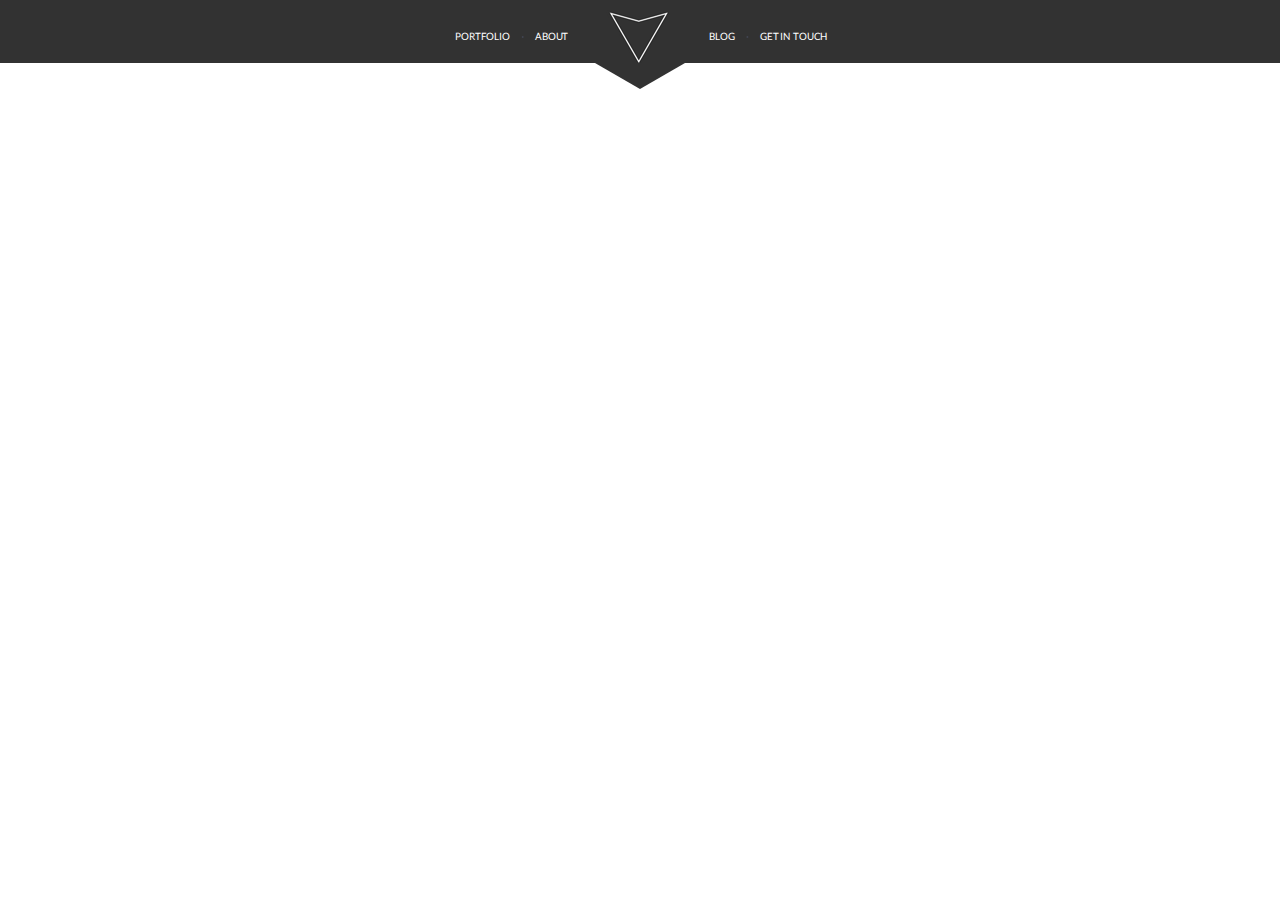
==== index.html @ 3a5050ac "feat: Add *.css files, images. Add HEADER section" ====
<!DOCTYPE html>
<html lang="en">

<head>
    <meta charset="UTF-8">
    <meta name="viewport" content="width=device-width, initial-scale=1.0">
    <meta http-equiv="X-UA-Compatible" content="ie=edge">
    <title>Hexal</title>
    <link rel="stylesheet" type="text/css" href="./normalize.css">
    <link rel="stylesheet" type="text/css" href="./styles.css">
</head>

<body>
    <header>
        <ul class="navbar">
            <li>PORTFOLIO</li>
            <li><span class="dot"></span></li>
            <li>ABOUT</li>
        </ul>
        <span><img src="./assets/Logo.png" alt="logo"></span>
        <ul class="navbar">
            <li>BLOG</li>
            <li><span class="dot"></span></li>
            <li>GET IN TOUCH</li>
        </ul>
    </header>

    <main></main>

    <footer></footer>

</body>

</html>
---- styles.css ----
@font-face {
	font-family: 'MavenPro-Regular';
	src: url('./assets/fonts/MavenPro-Regular.eot');
	src: local('☺'), url('./assets/fonts/MavenPro-Regular.woff') format('woff'), url('./assets/fonts/MavenPro-Regular.ttf') format('truetype'), url('./assets/fonts/MavenPro-Regular.svg') format('svg');
	font-weight: normal;
	font-style: normal;
}
@font-face {
	font-family: 'Lato-Regular';
	src: url('./assets/fonts/Lato-Regular.eot');
	src: local('☺'), url('./assets/fonts/Lato-Regular.woff') format('woff'), url('./assets/fonts/Lato-Regular.ttf') format('truetype'), url('./assets/fonts/Lato-Regular.svg') format('svg');
	font-weight: normal;
	font-style: normal;
}

header {
    font-family: 'Lato-Regular', sans-serif;
    position: relative;
    display: flex;
    justify-content: center;
    align-items: center;
    background-color: #323232;
    height: 63px;
    font-size: 10px;
    line-height: 6.32px;
}

header:before {
    content: '';
    width: 0;
	height: 0;
	border-left: 45px solid transparent;
	border-right: 45px solid transparent;
    border-top: 26px solid #323232;
    position: absolute;
    top: 100%;
    left: 50%;
    transform: translateX(-50%);
}

header span {
    padding: 28px 12px 16px 14px;
}

.navbar {
    padding: 20px 17px 10px 21px;
    color: #fff;
    transform: scaleX(0.979);
    letter-spacing: -0.003em;
}

.navbar li {
    display: inline-flex;
    list-style-type: none;
    padding: 5px;
}

.dot {
    width: 2px;
    height: 2px;
    border-radius: 100%;
    background-color: #414552;
    padding: 0;
    margin: 0 auto;
    position: relative;
    top: -2px;
}
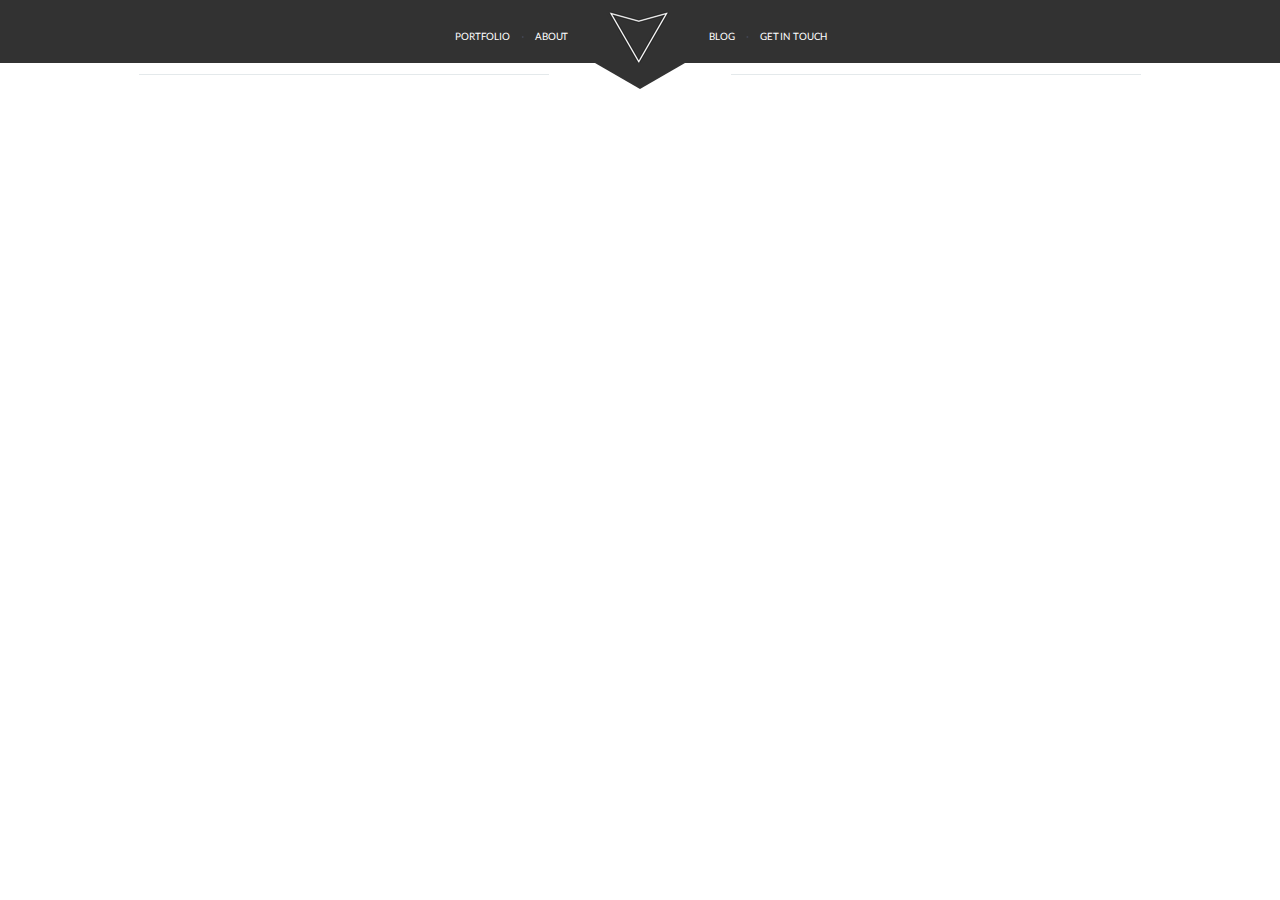
==== commit 5cb6fa98: "docs: Add link to deployed site" ====
--- a/index.html
+++ b/index.html
@@ -17,7 +17,7 @@
             <li><span class="dot"></span></li>
             <li>ABOUT</li>
         </ul>
-        <span><img src="./assets/Logo.png" alt="logo"></span>
+        <span class="triangle-logo"><img src="./assets/Logo.png" alt="logo"></span>
         <ul class="navbar">
             <li>BLOG</li>
             <li><span class="dot"></span></li>
--- a/styles.css
+++ b/styles.css
@@ -38,8 +38,28 @@
     transform: translateX(-50%);
 }
 
-header span {
+.triangle-logo {
     padding: 28px 12px 16px 14px;
+}
+
+.triangle-logo:before {
+    content: '';
+    width: 410px;
+    height: 1px;
+    background-color: #e4e9eb;
+    position: absolute;
+    top: 117%;
+    right: 57.1%;
+}
+
+.triangle-logo:after {
+    content: '';
+    width: 410px;
+    height: 1px;
+    background-color: #e4e9eb;
+    position: absolute;
+    top: 117%;
+    left: 57.1%;
 }
 
 .navbar {
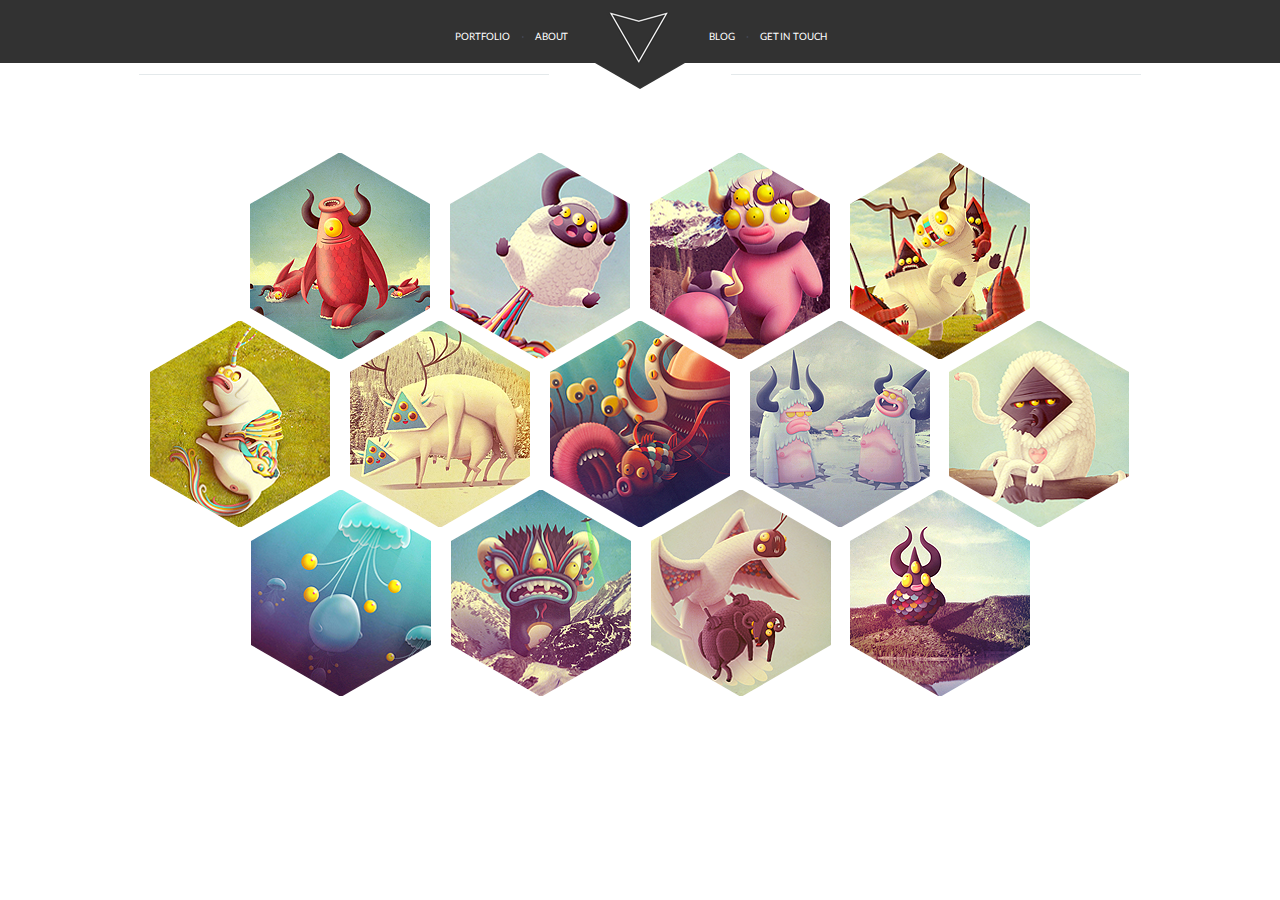
==== commit 0bc6fe41: "feat: Add MAIN section & hexagons" ====
--- a/index.html
+++ b/index.html
@@ -13,19 +13,140 @@
 <body>
     <header>
         <ul class="navbar">
-            <li>PORTFOLIO</li>
+            <li><a href=#>PORTFOLIO</a></li>
             <li><span class="dot"></span></li>
-            <li>ABOUT</li>
+            <li><a href=#>ABOUT</a></li>
         </ul>
-        <span class="triangle-logo"><img src="./assets/Logo.png" alt="logo"></span>
+        <span class="triangle-logo"><a href=#><img src="./assets/Logo.png" alt="logo"></a></span>
         <ul class="navbar">
-            <li>BLOG</li>
+            <li><a href=#>BLOG</a></li>
             <li><span class="dot"></span></li>
-            <li>GET IN TOUCH</li>
+            <li><a href=#>GET IN TOUCH</a></li>
         </ul>
     </header>
 
-    <main></main>
+    <main>
+        <div class="portfolio">
+            <div class="portfolio__item">
+                <div class="hexagon-first-layer">
+                    <div class="hexagon-second-layer">
+                        <div class="hexagon-img">
+                            <img src="./assets/1.png" alt="juan carlos paz bakea #1">
+                        </div>
+                    </div>
+                </div>
+            </div>
+            <div class="portfolio__item">
+                <div class="hexagon-first-layer">
+                    <div class="hexagon-second-layer">
+                        <div class="hexagon-img">
+                            <img src="./assets/2.png" alt="juan carlos paz bakea #2">
+                        </div>
+                    </div>
+                </div>
+            </div>
+            <div class="portfolio__item">
+                <div class="hexagon-first-layer">
+                    <div class="hexagon-second-layer">
+                        <div class="hexagon-img">
+                            <img src="./assets/3.png" alt="juan carlos paz bakea #3">
+                        </div>
+                    </div>
+                </div>
+            </div>
+            <div class="portfolio__item">
+                <div class="hexagon-first-layer">
+                    <div class="hexagon-second-layer">
+                        <div class="hexagon-img">
+                            <img src="./assets/4.png" alt="juan carlos paz bakea #4">
+                        </div>
+                    </div>
+                </div>
+            </div>
+            <div class="portfolio__item">
+                <div class="hexagon-first-layer">
+                    <div class="hexagon-second-layer">
+                        <div class="hexagon-img">
+                            <img src="./assets/5.png" alt="juan carlos paz bakea #5">
+                        </div>
+                    </div>
+                </div>
+            </div>
+            <div class="portfolio__item">
+                <div class="hexagon-first-layer">
+                    <div class="hexagon-second-layer">
+                        <div class="hexagon-img">
+                            <img src="./assets/6.png" alt="juan carlos paz bakea #6">
+                        </div>
+                    </div>
+                </div>
+            </div>
+            <div class="portfolio__item">
+                <div class="hexagon-first-layer">
+                    <div class="hexagon-second-layer">
+                        <div class="hexagon-img">
+                            <img src="./assets/7.png" alt="juan carlos paz bakea #7">
+                        </div>
+                    </div>
+                </div>
+            </div>
+            <div class="portfolio__item">
+                <div class="hexagon-first-layer">
+                    <div class="hexagon-second-layer">
+                        <div class="hexagon-img">
+                            <img src="./assets/8.png" alt="juan carlos paz bakea #8">
+                        </div>
+                    </div>
+                </div>
+            </div>
+            <div class="portfolio__item">
+                <div class="hexagon-first-layer">
+                    <div class="hexagon-second-layer">
+                        <div class="hexagon-img">
+                            <img src="./assets/9.png" alt="juan carlos paz bakea #9">
+                        </div>
+                    </div>
+                </div>
+            </div>
+            <div class="portfolio__item">
+                <div class="hexagon-first-layer">
+                    <div class="hexagon-second-layer">
+                        <div class="hexagon-img">
+                            <img src="./assets/10.png" alt="juan carlos paz bakea #10">
+                        </div>
+                    </div>
+                </div>
+            </div>
+            <div class="portfolio__item">
+                <div class="hexagon-first-layer">
+                    <div class="hexagon-second-layer">
+                        <div class="hexagon-img">
+                            <img src="./assets/11.png" alt="juan carlos paz bakea #11">
+                        </div>
+                    </div>
+                </div>
+            </div>
+            <div class="portfolio__item">
+                <div class="hexagon-first-layer">
+                    <div class="hexagon-second-layer">
+                        <div class="hexagon-img">
+                            <img src="./assets/12.png" alt="juan carlos paz bakea #12">
+                        </div>
+                    </div>
+                </div>
+            </div>
+            <div class="portfolio__item">
+                <div class="hexagon-first-layer">
+                    <div class="hexagon-second-layer">
+                        <div class="hexagon-img">
+                            <img src="./assets/13.png" alt="juan carlos paz bakea #13">
+                        </div>
+                    </div>
+                </div>
+            </div>
+        </div>
+
+    </main>
 
     <footer></footer>
 
--- a/styles.css
+++ b/styles.css
@@ -1,16 +1,17 @@
 @font-face {
-	font-family: 'MavenPro-Regular';
-	src: url('./assets/fonts/MavenPro-Regular.eot');
-	src: local('☺'), url('./assets/fonts/MavenPro-Regular.woff') format('woff'), url('./assets/fonts/MavenPro-Regular.ttf') format('truetype'), url('./assets/fonts/MavenPro-Regular.svg') format('svg');
-	font-weight: normal;
-	font-style: normal;
-}
+    font-family: 'MavenPro-Regular';
+    src: url('./assets/fonts/MavenPro-Regular.eot');
+    src: local('☺'), url('./assets/fonts/MavenPro-Regular.woff') format('woff'), url('./assets/fonts/MavenPro-Regular.ttf') format('truetype'), url('./assets/fonts/MavenPro-Regular.svg') format('svg');
+    font-weight: normal;
+    font-style: normal;
+}
+
 @font-face {
-	font-family: 'Lato-Regular';
-	src: url('./assets/fonts/Lato-Regular.eot');
-	src: local('☺'), url('./assets/fonts/Lato-Regular.woff') format('woff'), url('./assets/fonts/Lato-Regular.ttf') format('truetype'), url('./assets/fonts/Lato-Regular.svg') format('svg');
-	font-weight: normal;
-	font-style: normal;
+    font-family: 'Lato-Regular';
+    src: url('./assets/fonts/Lato-Regular.eot');
+    src: local('☺'), url('./assets/fonts/Lato-Regular.woff') format('woff'), url('./assets/fonts/Lato-Regular.ttf') format('truetype'), url('./assets/fonts/Lato-Regular.svg') format('svg');
+    font-weight: normal;
+    font-style: normal;
 }
 
 header {
@@ -28,9 +29,9 @@
 header:before {
     content: '';
     width: 0;
-	height: 0;
-	border-left: 45px solid transparent;
-	border-right: 45px solid transparent;
+    height: 0;
+    border-left: 45px solid transparent;
+    border-right: 45px solid transparent;
     border-top: 26px solid #323232;
     position: absolute;
     top: 100%;
@@ -64,15 +65,25 @@
 
 .navbar {
     padding: 20px 17px 10px 21px;
-    color: #fff;
     transform: scaleX(0.979);
     letter-spacing: -0.003em;
+}
+
+.navbar a {
+    text-decoration: none;
+    color: #fff;
+    /* transition: 0.3s; */
 }
 
 .navbar li {
     display: inline-flex;
     list-style-type: none;
     padding: 5px;
+}
+
+.navbar li:hover a {
+    color: #2eb398;
+    transition: 0.3s;
 }
 
 .dot {
@@ -85,3 +96,131 @@
     position: relative;
     top: -2px;
 }
+
+main {
+    max-width: 1024px;
+    margin: 90px auto;
+}
+
+.portfolio {
+    margin: 0 auto;
+    text-align: center;
+    max-width: 994px;
+}
+
+.portfolio__item {
+    width: 180px;
+    height: 206px;
+    overflow: hidden;
+    position: relative;
+    display: inline-block;
+    margin: 0 8px;
+}
+
+.portfolio__item:hover .hexagon-img img {
+    transform: scale(1.3);
+    transition: 0.2s;
+}
+
+.portfolio__item:nth-child(4n+5) {
+    margin-left: 7px;
+}
+
+.portfolio__item:nth-child(n+5) {
+    margin-top: -42px;
+}
+
+.hexagon-first-layer {
+    width: 180px;
+    height: 300px;
+    overflow: hidden;
+    visibility: hidden;
+    transform: rotate(120deg);
+    position: absolute;
+    top: -47px;
+}
+
+.hexagon-second-layer {
+    overflow: hidden;
+    visibility: hidden;
+    width: 100%;
+    height: 100%;
+    transform: rotate(-60deg);
+}
+
+.hexagon-img {
+    overflow: hidden;
+    width: 100%;
+    height: 100%;
+    visibility: visible;
+    transform: rotate(-60deg);
+}
+
+.hexagon-img img {
+    position: absolute;
+    top: 35px;
+    right: -20px;
+    transition: 0.3s;
+}
+
+
+
+/* .hexagon:before {
+	content: "";
+	position: absolute;
+	top: 0; 
+	left: 0;
+	width: 0;
+	height: 0;
+	border-left: 90px solid #fff;
+	border-right: 90px solid #fff;
+    border-bottom: 51px solid transparent;
+    z-index: 2;
+    
+}
+.hexagon:after {
+	content: "";
+	position: absolute;
+	bottom: 0; 
+	left: 0;
+	width: 0;
+	height: 0;
+	border-left: 90px solid #fff;
+	border-right: 90px solid #fff;
+    border-top: 51px solid transparent;
+    z-index: 2;
+}
+
+.hexagon img {
+    width: 123%;
+    height: 107.5%;
+    position: relative;
+    right: 22px;
+    top: -11px;
+}
+
+main {
+    display: flex;
+    margin-top: 100px;
+    flex-wrap: wrap;
+    flex-direction: row;
+}
+
+.portfolio-block {
+    max-width: 1024px;
+    margin: 0 auto;
+    border: red solid thin;
+}
+
+.row {
+    display: flex;
+    flex-basis: 100%;
+    justify-content: center;
+    /* border: 1px solid blue; */
+/* }
+
+.row:nth-child(even) {
+    position: relative;
+    top: -20px;
+    z-index: -3;
+} */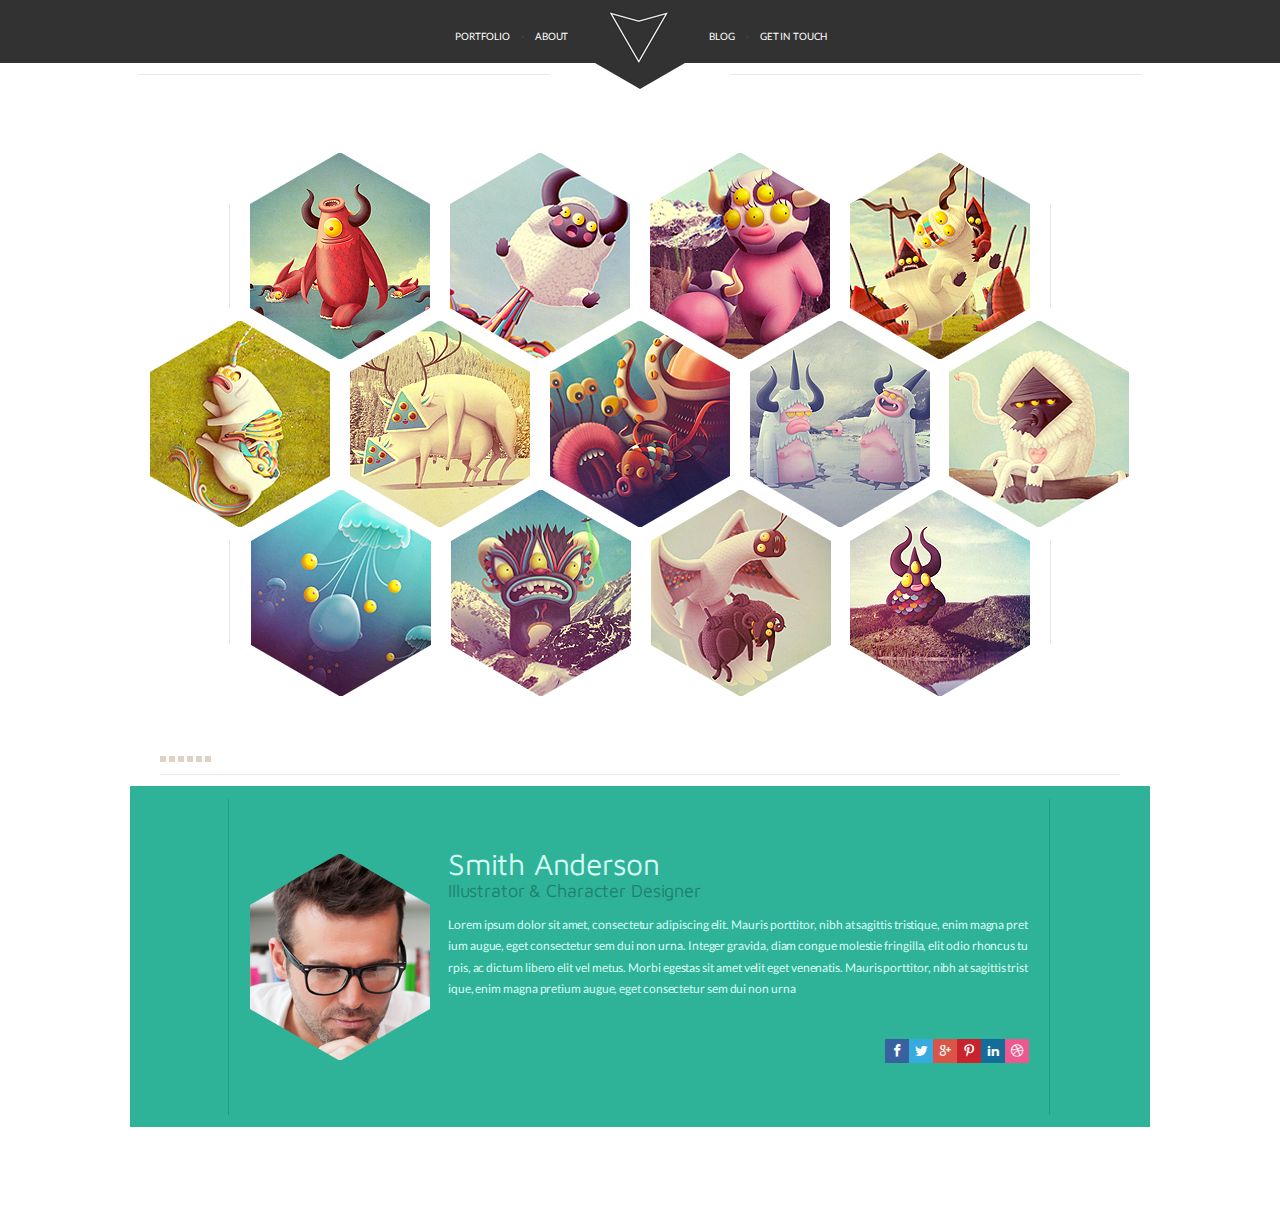
==== commit 2b647b6f: "feat: Add Article section" ====
--- a/index.html
+++ b/index.html
@@ -8,6 +8,7 @@
     <title>Hexal</title>
     <link rel="stylesheet" type="text/css" href="./normalize.css">
     <link rel="stylesheet" type="text/css" href="./styles.css">
+    <link rel="stylesheet" type="text/css" href="./assets/fonts/icomoon/style.css">
 </head>
 
 <body>
@@ -26,8 +27,10 @@
     </header>
 
     <main>
+        <span class="v-line1"></span>
+        <span class="v-line2"></span>
         <div class="portfolio">
-            <div class="portfolio__item">
+            <div class="hexagon__item">
                 <div class="hexagon-first-layer">
                     <div class="hexagon-second-layer">
                         <div class="hexagon-img">
@@ -36,7 +39,7 @@
                     </div>
                 </div>
             </div>
-            <div class="portfolio__item">
+            <div class="hexagon__item">
                 <div class="hexagon-first-layer">
                     <div class="hexagon-second-layer">
                         <div class="hexagon-img">
@@ -45,7 +48,7 @@
                     </div>
                 </div>
             </div>
-            <div class="portfolio__item">
+            <div class="hexagon__item">
                 <div class="hexagon-first-layer">
                     <div class="hexagon-second-layer">
                         <div class="hexagon-img">
@@ -54,7 +57,7 @@
                     </div>
                 </div>
             </div>
-            <div class="portfolio__item">
+            <div class="hexagon__item">
                 <div class="hexagon-first-layer">
                     <div class="hexagon-second-layer">
                         <div class="hexagon-img">
@@ -63,7 +66,7 @@
                     </div>
                 </div>
             </div>
-            <div class="portfolio__item">
+            <div class="hexagon__item">
                 <div class="hexagon-first-layer">
                     <div class="hexagon-second-layer">
                         <div class="hexagon-img">
@@ -72,7 +75,7 @@
                     </div>
                 </div>
             </div>
-            <div class="portfolio__item">
+            <div class="hexagon__item">
                 <div class="hexagon-first-layer">
                     <div class="hexagon-second-layer">
                         <div class="hexagon-img">
@@ -81,7 +84,7 @@
                     </div>
                 </div>
             </div>
-            <div class="portfolio__item">
+            <div class="hexagon__item">
                 <div class="hexagon-first-layer">
                     <div class="hexagon-second-layer">
                         <div class="hexagon-img">
@@ -90,7 +93,7 @@
                     </div>
                 </div>
             </div>
-            <div class="portfolio__item">
+            <div class="hexagon__item">
                 <div class="hexagon-first-layer">
                     <div class="hexagon-second-layer">
                         <div class="hexagon-img">
@@ -99,7 +102,7 @@
                     </div>
                 </div>
             </div>
-            <div class="portfolio__item">
+            <div class="hexagon__item">
                 <div class="hexagon-first-layer">
                     <div class="hexagon-second-layer">
                         <div class="hexagon-img">
@@ -108,7 +111,7 @@
                     </div>
                 </div>
             </div>
-            <div class="portfolio__item">
+            <div class="hexagon__item">
                 <div class="hexagon-first-layer">
                     <div class="hexagon-second-layer">
                         <div class="hexagon-img">
@@ -117,7 +120,7 @@
                     </div>
                 </div>
             </div>
-            <div class="portfolio__item">
+            <div class="hexagon__item">
                 <div class="hexagon-first-layer">
                     <div class="hexagon-second-layer">
                         <div class="hexagon-img">
@@ -126,7 +129,7 @@
                     </div>
                 </div>
             </div>
-            <div class="portfolio__item">
+            <div class="hexagon__item">
                 <div class="hexagon-first-layer">
                     <div class="hexagon-second-layer">
                         <div class="hexagon-img">
@@ -135,7 +138,7 @@
                     </div>
                 </div>
             </div>
-            <div class="portfolio__item">
+            <div class="hexagon__item">
                 <div class="hexagon-first-layer">
                     <div class="hexagon-second-layer">
                         <div class="hexagon-img">
@@ -145,7 +148,50 @@
                 </div>
             </div>
         </div>
-
+        <div class="pagination">
+            <ul>
+                <li><a href="#"></a></li>
+                <li><a href="#"></a></li>
+                <li><a href="#"></a></li>
+                <li><a href="#"></a></li>
+                <li><a href="#"></a></li>
+                <li><a href="#"></a></li>
+            </ul>
+            <span class="bottom-line"></span>
+        </div>
+        <article class="description">
+            <div class="container">
+                <div class="col-1">
+                    <div class="hexagon__item">
+                        <div class="hexagon-first-layer">
+                            <div class="hexagon-second-layer">
+                                <div class="hexagon-img">
+                                    <img src="./assets/Smith A.png" alt="Smith Anderson photo">
+                                </div>
+                            </div>
+                        </div>
+                    </div>
+                </div>
+                <div class="col-2">
+                    <h1> Smith Anderson</h1>
+                    <h2>Illustrator & Character Designer</h2>
+                    <p>Lorem ipsum dolor sit amet, consectetur adipiscing elit. Mauris porttitor, nibh at sagittis
+                        tristique, enim magna pretium augue, eget consectetur sem dui non urna. Integer gravida, diam
+                        congue molestie fringilla, elit odio rhoncus turpis, ac dictum libero elit vel metus. Morbi
+                        egestas sit amet velit eget venenatis. Mauris porttitor, nibh at sagittis tristique, enim magna
+                        pretium augue, eget consectetur sem dui non urna</p>
+                        <div class="socialmedia">
+                            <a href="https://www.facebook.com/" target="_blank" class="icon-facebook"></a>
+                            <a href="https://www.twitter.com/" target="_blank" class="icon-twitter"></a>
+                            <a href="https://plus.google.com/discover" target="_blank" class="icon-google"></a>
+                            <a href="https://www.pinterest.com/" target="_blank" class="icon-pinterest"></a>
+                            <a href="https://www.linkedin.com/" target="_blank" class="icon-linkedin"></a>
+                            <a href="https://dribbble.com/" target="_blank" class="icon-dribbble"></a>
+                        </div>
+                </div>
+                
+            </div>
+        </article>
     </main>
 
     <footer></footer>
--- a/styles.css
+++ b/styles.css
@@ -100,6 +100,7 @@
 main {
     max-width: 1024px;
     margin: 90px auto;
+    position: relative;
 }
 
 .portfolio {
@@ -108,7 +109,7 @@
     max-width: 994px;
 }
 
-.portfolio__item {
+.hexagon__item {
     width: 180px;
     height: 206px;
     overflow: hidden;
@@ -117,16 +118,16 @@
     margin: 0 8px;
 }
 
-.portfolio__item:hover .hexagon-img img {
+.portfolio .hexagon__item:hover .hexagon-img img {
     transform: scale(1.3);
     transition: 0.2s;
 }
 
-.portfolio__item:nth-child(4n+5) {
+.hexagon__item:nth-child(4n+5) {
     margin-left: 7px;
 }
 
-.portfolio__item:nth-child(n+5) {
+.hexagon__item:nth-child(n+5) {
     margin-top: -42px;
 }
 
@@ -163,64 +164,231 @@
     transition: 0.3s;
 }
 
-
-
-/* .hexagon:before {
-	content: "";
-	position: absolute;
-	top: 0; 
-	left: 0;
-	width: 0;
-	height: 0;
-	border-left: 90px solid #fff;
-	border-right: 90px solid #fff;
-    border-bottom: 51px solid transparent;
-    z-index: 2;
-    
-}
-.hexagon:after {
-	content: "";
-	position: absolute;
-	bottom: 0; 
-	left: 0;
-	width: 0;
-	height: 0;
-	border-left: 90px solid #fff;
-	border-right: 90px solid #fff;
-    border-top: 51px solid transparent;
-    z-index: 2;
-}
-
-.hexagon img {
-    width: 123%;
-    height: 107.5%;
-    position: relative;
-    right: 22px;
-    top: -11px;
-}
-
-main {
+.v-line1,
+.v-line2,
+.v-line1:after,
+.v-line2:after {
+    position: absolute;
+    display: inline-block;
+    width: 1px;
+    height: 104px;
+    background-color: #e4e9eb;
+}
+
+.v-line1 {
+    top: 51px;
+    left: 101px;
+}
+
+.v-line2 {
+    top: 51px;
+    right: 101px;
+}
+
+.v-line1:after {
+    content: '';
+    top: 336px;
+    left: 0;
+}
+
+.v-line2:after {
+    content: '';
+    left: 0;
+    top: 336px;
+}
+
+.pagination {
+    max-width: 1024px;
+    margin-left: -8px;
+    margin-top: 48px;
+}
+
+.pagination ul {
     display: flex;
-    margin-top: 100px;
-    flex-wrap: wrap;
-    flex-direction: row;
-}
-
-.portfolio-block {
-    max-width: 1024px;
-    margin: 0 auto;
-    border: red solid thin;
-}
-
-.row {
+    width: 51px;
+    justify-content: space-between;
+}
+
+.pagination li {
+    list-style: none;
+    display: inline-block;
+    margin: 0;
+}
+
+.pagination a {
+    display: inline-block;
+    width: 6px;
+    height: 6px;
+    background-color: #ddd2c5;
+    transition: 0.2s;
+}
+
+.pagination li:hover a {
+    background-color: #8b8784;
+    transition: 0.2s;
+}
+
+.bottom-line {
+    display: block;
+    width: 960px;
+    height: 1px;
+    background-color: #e4e9eb;
+    margin-left: 40px;
+    margin-top: -9px;
+}
+
+.description {
+    background-color: #2eb398;
+    height: 341px;
+    width: 1020px;
+    overflow: hidden;
+    margin: 11px auto;
+}
+
+.container {
     display: flex;
-    flex-basis: 100%;
-    justify-content: center;
-    /* border: 1px solid blue; */
-/* }
-
-.row:nth-child(even) {
-    position: relative;
-    top: -20px;
-    z-index: -3;
-} */+    width: 796px;
+    margin: 68px auto;
+    position: relative;
+}
+
+.container:before {
+    content: '';
+    display: inline-block;
+    width: 1px;
+    height: 316px;
+    background-color: #219d84;
+    position: absolute;
+    top: -55px;
+    left: -14px;
+}
+
+.container:after {
+    content: '';
+    display: inline-block;
+    width: 1px;
+    height: 316px;
+    background-color: #219d84;
+    position: absolute;
+    top: -55px;
+    right: -12px;
+}
+
+.description .hexagon__item img {
+    transform: translate(104px, 11px);
+}
+
+h1 {
+    color: #d7fcf5;
+    margin: 0;
+    font-family: 'MavenPro-Regular', sans-serif;
+    font-weight: inherit;
+    font-size: 30px;
+    letter-spacing: -0.007em;
+}
+
+h2 {
+    font-family: 'MavenPro-Regular', sans-serif;
+    font-weight: inherit;
+    margin: 0;
+    color: #20816d;
+    font-size: 18px;
+    letter-spacing: -0.007em;
+}
+
+p {
+    font-family: 'Lato-Regular', sans-serif;
+    font-size: 12px;
+    color: #d7fcf5;
+    line-height: 21.56px;
+    hyphens: auto;
+    word-break: break-all;
+    text-align: justify;
+    letter-spacing: -0.007em;
+}
+
+.col-1,
+.col-2 {
+    display: inline-flex;
+}
+
+.col-2 {
+    padding: 0;
+    margin: -7px 10px;
+    flex-direction: column;
+}
+
+.socialmedia {
+    display: inline-flex;
+    align-self: flex-end;
+    margin-right: -1px;
+    margin-top: 27px;
+}
+
+.socialmedia a {
+    text-decoration: none;
+    color: #F8F9F9;
+    padding: 6px 6px;
+    display: inline-block;
+    font-size: 0.78em;
+    transition: 0.2s;
+}
+
+.icon-facebook {
+    background-color: #38619E;
+}
+
+.icon-twitter {
+    background-color: #36ABDF;
+}
+
+.icon-google {
+    background-color: #DA5548;
+}
+
+.icon-pinterest {
+    background-color: #C9232D;
+}
+
+.icon-linkedin {
+    background-color: #146D99;
+}
+
+.icon-dribbble {
+    background-color: #ED588F;
+}
+
+/* Social media link hover action */
+.icon-facebook:hover,
+.icon-twitter:hover,
+.icon-google:hover,
+.icon-pinterest:hover,
+.icon-linkedin:hover,
+.icon-dribbble:hover {
+    background-color: #F8F9F9;
+    transition: 0.2s;
+}
+
+.icon-facebook:hover {
+    color: #38619E;
+}
+
+.icon-twitter:hover {
+    color: #36ABDF;
+}
+
+.icon-google:hover {
+    color: #DA5548;
+}
+
+.icon-pinterest:hover {
+    color: #C9232D;
+}
+
+.icon-linkedin:hover {
+    color: #146D99;
+}
+
+.icon-dribbble:hover {
+    color: #ED588F;
+}--- a/assets/fonts/icomoon/style.css
+++ b/assets/fonts/icomoon/style.css
@@ -0,0 +1,44 @@
+@font-face {
+  font-family: 'icomoon';
+  src:  url('fonts/icomoon.eot?u2iuya');
+  src:  url('fonts/icomoon.eot?u2iuya#iefix') format('embedded-opentype'),
+    url('fonts/icomoon.ttf?u2iuya') format('truetype'),
+    url('fonts/icomoon.woff?u2iuya') format('woff'),
+    url('fonts/icomoon.svg?u2iuya#icomoon') format('svg');
+  font-weight: normal;
+  font-style: normal;
+}
+
+[class^="icon-"], [class*=" icon-"] {
+  /* use !important to prevent issues with browser extensions that change fonts */
+  font-family: 'icomoon' !important;
+  speak: none;
+  font-style: normal;
+  font-weight: normal;
+  font-variant: normal;
+  text-transform: none;
+  line-height: 1;
+
+  /* Better Font Rendering =========== */
+  -webkit-font-smoothing: antialiased;
+  -moz-osx-font-smoothing: grayscale;
+}
+
+.icon-pinterest:before {
+  content: "\e900";
+}
+.icon-google:before {
+  content: "\e901";
+}
+.icon-facebook:before {
+  content: "\ea90";
+}
+.icon-twitter:before {
+  content: "\ea96";
+}
+.icon-dribbble:before {
+  content: "\eaa7";
+}
+.icon-linkedin:before {
+  content: "\eaca";
+}
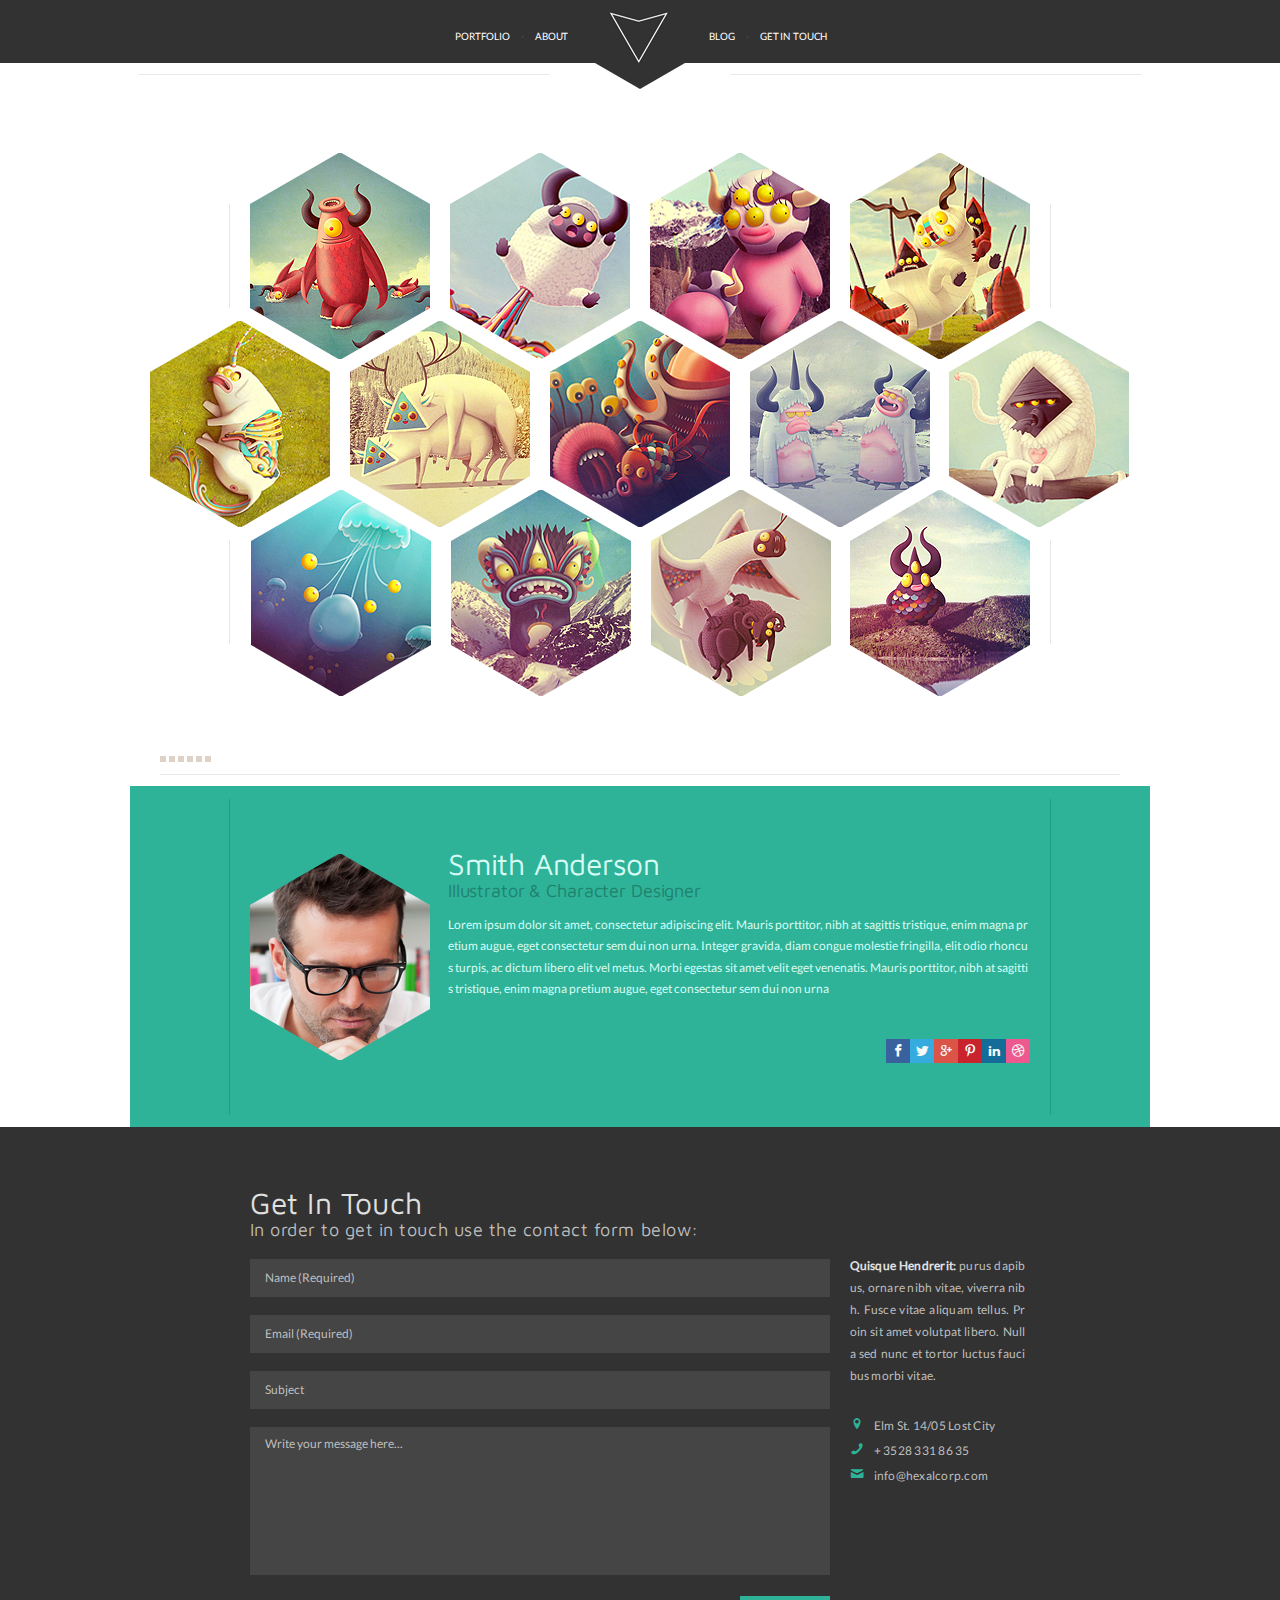
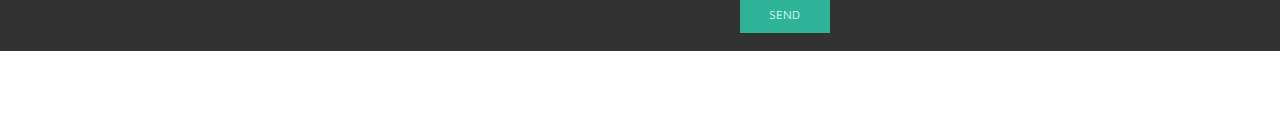
==== commit cdf9d9b9: "feat: Add Footer" ====
--- a/index.html
+++ b/index.html
@@ -176,25 +176,60 @@
                     <h1> Smith Anderson</h1>
                     <h2>Illustrator & Character Designer</h2>
                     <p>Lorem ipsum dolor sit amet, consectetur adipiscing elit. Mauris porttitor, nibh at sagittis
-                        tristique, enim magna pretium augue, eget consectetur sem dui non urna. Integer gravida, diam
+                        tristique, enim magna pretium augue, eget consectetur sem dui non urna. Integer gravida,
+                        diam
                         congue molestie fringilla, elit odio rhoncus turpis, ac dictum libero elit vel metus. Morbi
-                        egestas sit amet velit eget venenatis. Mauris porttitor, nibh at sagittis tristique, enim magna
+                        egestas sit amet velit eget venenatis. Mauris porttitor, nibh at sagittis tristique, enim
+                        magna
                         pretium augue, eget consectetur sem dui non urna</p>
-                        <div class="socialmedia">
-                            <a href="https://www.facebook.com/" target="_blank" class="icon-facebook"></a>
-                            <a href="https://www.twitter.com/" target="_blank" class="icon-twitter"></a>
-                            <a href="https://plus.google.com/discover" target="_blank" class="icon-google"></a>
-                            <a href="https://www.pinterest.com/" target="_blank" class="icon-pinterest"></a>
-                            <a href="https://www.linkedin.com/" target="_blank" class="icon-linkedin"></a>
-                            <a href="https://dribbble.com/" target="_blank" class="icon-dribbble"></a>
-                        </div>
-                </div>
-                
+                    <div class="socialmedia">
+                        <a href="https://www.facebook.com/" target="_blank" class="icon-facebook"></a>
+                        <a href="https://www.twitter.com/" target="_blank" class="icon-twitter"></a>
+                        <a href="https://plus.google.com/discover" target="_blank" class="icon-google"></a>
+                        <a href="https://www.pinterest.com/" target="_blank" class="icon-pinterest"></a>
+                        <a href="https://www.linkedin.com/" target="_blank" class="icon-linkedin"></a>
+                        <a href="https://dribbble.com/" target="_blank" class="icon-dribbble"></a>
+                    </div>
+                </div>
             </div>
         </article>
     </main>
 
-    <footer></footer>
+    <footer>
+        <div class="container-2">
+            <div class="feedback">
+                <div class="form-block">
+                    <h2 class="feedback__title">Get In Touch</h2>
+                    <p>In order to get in touch use the contact form below:</p>
+                    <form action="#">
+                        <input type="text" id="usrName" required placeholder="Name (Required)" pattern="[A-Za-z]{1,32}"
+                            minlength="3" maxlength="16">
+                        <input type="email" required name="" value="" placeholder="Email (Required)" pattern="/^[a-zA-Z0-9.!#$%&'*+/=?^_`{|}~-]+@[a-zA-Z0-9-]+(?:\.[a-zA-Z0-9-]+)*$/">
+                        <input type="text" placeholder="Subject">
+                        <textarea name="" id="textarea" rows="10" placeholder="Write your message here..."></textarea>
+                        <input type="submit" id="submit" value="SEND">
+                    </form>
+                </div>
+            </div>
+            <div class="contacts">
+                <p><strong>Quisque Hendrerit:</strong> purus dapibus, ornare nibh vitae, viverra nibh. Fusce vitae
+                    aliquam tellus.
+                    Proin sit amet volutpat libero. Nulla sed nunc et tortor luctus faucibus morbi vitae. </p>
+
+                <div class="contacts__item">
+                    <a href="https://www.google.com/maps/search/14%2F05+Elm+St,+Manchester,+NH,+USA/@42.9855799,-71.480662,14z/data=!3m1!4b1" target="_blank">
+                        <p><span class="icon-location-pin"></span>Elm St. 14/05 Lost City </p>
+                    </a>
+                    <a href="tel:+35283318635">
+                        <p><span class="icon-phone"></span>+ 3528 331 86 35</p>
+                    </a>
+                    <a href="mailto:info@hexalcorp.com">
+                        <p><span class="icon-mail"></span>info@hexalcorp.com</p>
+                    </a>
+                </div>
+            </div>
+        </div>
+    </footer>
 
 </body>
 
--- a/styles.css
+++ b/styles.css
@@ -102,7 +102,6 @@
     margin: 90px auto;
     position: relative;
 }
-
 .portfolio {
     margin: 0 auto;
     text-align: center;
@@ -260,7 +259,7 @@
     background-color: #219d84;
     position: absolute;
     top: -55px;
-    left: -14px;
+    left: -13px;
 }
 
 .container:after {
@@ -271,7 +270,7 @@
     background-color: #219d84;
     position: absolute;
     top: -55px;
-    right: -12px;
+    right: -13px;
 }
 
 .description .hexagon__item img {
@@ -296,7 +295,7 @@
     letter-spacing: -0.007em;
 }
 
-p {
+main p {
     font-family: 'Lato-Regular', sans-serif;
     font-size: 12px;
     color: #d7fcf5;
@@ -304,7 +303,7 @@
     hyphens: auto;
     word-break: break-all;
     text-align: justify;
-    letter-spacing: -0.007em;
+    /* letter-spacing: -0.007em; */
 }
 
 .col-1,
@@ -321,7 +320,7 @@
 .socialmedia {
     display: inline-flex;
     align-self: flex-end;
-    margin-right: -1px;
+    margin-right: -2px;
     margin-top: 27px;
 }
 
@@ -391,4 +390,132 @@
 
 .icon-dribbble:hover {
     color: #ED588F;
-}+}
+
+footer {
+    background-color: #323232;
+    margin-top: -90px;
+}
+.feedback {
+    font-family: 'MavenPro-Regular', sans-serif;
+    /* width: 100%; */
+    background-color: #323232;
+
+}
+
+.feedback * {
+    margin: 9px 0;
+}
+
+.feedback form {
+    width: 580px;
+    overflow: hidden;
+}
+
+.feedback input {
+    width: 100%;
+    height: 38px;
+    background-color: #454545;
+    border: none;
+    padding: 0 0 0 15px;
+    color: #bebebe;
+    font-size: 12px;
+}
+.feedback p {
+    color: #bebebe;
+    font-size: 18px;
+    font-weight: inherit;
+    margin: 0;
+    letter-spacing: 0.029em;
+}
+
+.feedback__title {
+    color: #e0e0e0;
+    font-size: 30px;
+    margin: 0;
+    letter-spacing: 0.007em;
+}
+
+::-webkit-input-placeholder {
+   font-family:'Lato-Regular', sans-serif;
+   font-weight: inherit;
+   color: #bebebe;
+   font-size: 12px; 
+ }
+
+ .feedback textarea {
+    background-color: #454545;
+    width: 100%;
+    border: none;
+    color: #bebebe;
+    padding: 10px 0 0 15px;
+    font-size: 12px;
+ }
+
+ .container-2 {
+    display: flex;
+    width: 796px;
+    margin: 68px auto;
+    position: relative;
+    padding: 50px 0px 0 15px;
+ }
+
+ #submit {
+     width: 90px;
+     height: 37px;
+     background-color: #2eb398;
+     text-align: center;
+     padding: 0;
+     color: #d7fcf5;
+     float: right;
+     transition: 0.2s;
+ }
+
+ #submit:hover {
+     background-color: #d7fcf5;
+     color: #2eb398;
+     transition: 0.2s;
+ }
+
+ .contacts {
+     color: #bebebe;
+     font-family: 'Lato-Regular', sans-serif;
+     font-size: 12px;
+     line-height: 1.835em;
+     text-align: justify;
+     margin: 66px 20px;
+     word-break: break-all;
+     hyphens: auto;
+     width: 180px;
+     letter-spacing: 0.02em;
+ }
+
+ .contacts strong {
+    color: #e0e0e0;
+ }
+
+ .contacts__item {
+     margin: 25px 0 0 0;
+     padding: 0;
+ }
+
+ .contacts__item a {
+     text-decoration: none;
+     color: #bebebe;
+ }
+
+ .contacts__item a:hover {
+    color: #2eb398;
+    transition: 0.2s;
+ }
+
+ .contacts__item p {
+     margin: 0;
+     padding: 3px 0 0 0;
+ }
+
+ .icon-location-pin, .icon-phone, .icon-mail {
+     color: #2eb398;
+     margin-right: 10px;
+     font-size: 14px;
+ }--- a/assets/fonts/icomoon/style.css
+++ b/assets/fonts/icomoon/style.css
@@ -1,10 +1,10 @@
 @font-face {
   font-family: 'icomoon';
-  src:  url('fonts/icomoon.eot?u2iuya');
-  src:  url('fonts/icomoon.eot?u2iuya#iefix') format('embedded-opentype'),
-    url('fonts/icomoon.ttf?u2iuya') format('truetype'),
-    url('fonts/icomoon.woff?u2iuya') format('woff'),
-    url('fonts/icomoon.svg?u2iuya#icomoon') format('svg');
+  src:  url('fonts/icomoon.eot?ugdaso');
+  src:  url('fonts/icomoon.eot?ugdaso#iefix') format('embedded-opentype'),
+    url('fonts/icomoon.ttf?ugdaso') format('truetype'),
+    url('fonts/icomoon.woff?ugdaso') format('woff'),
+    url('fonts/icomoon.svg?ugdaso#icomoon') format('svg');
   font-weight: normal;
   font-style: normal;
 }
@@ -24,6 +24,15 @@
   -moz-osx-font-smoothing: grayscale;
 }
 
+.icon-mail:before {
+  content: "\e902";
+}
+.icon-location-pin:before {
+  content: "\e903";
+}
+.icon-phone:before {
+  content: "\e904";
+}
 .icon-pinterest:before {
   content: "\e900";
 }
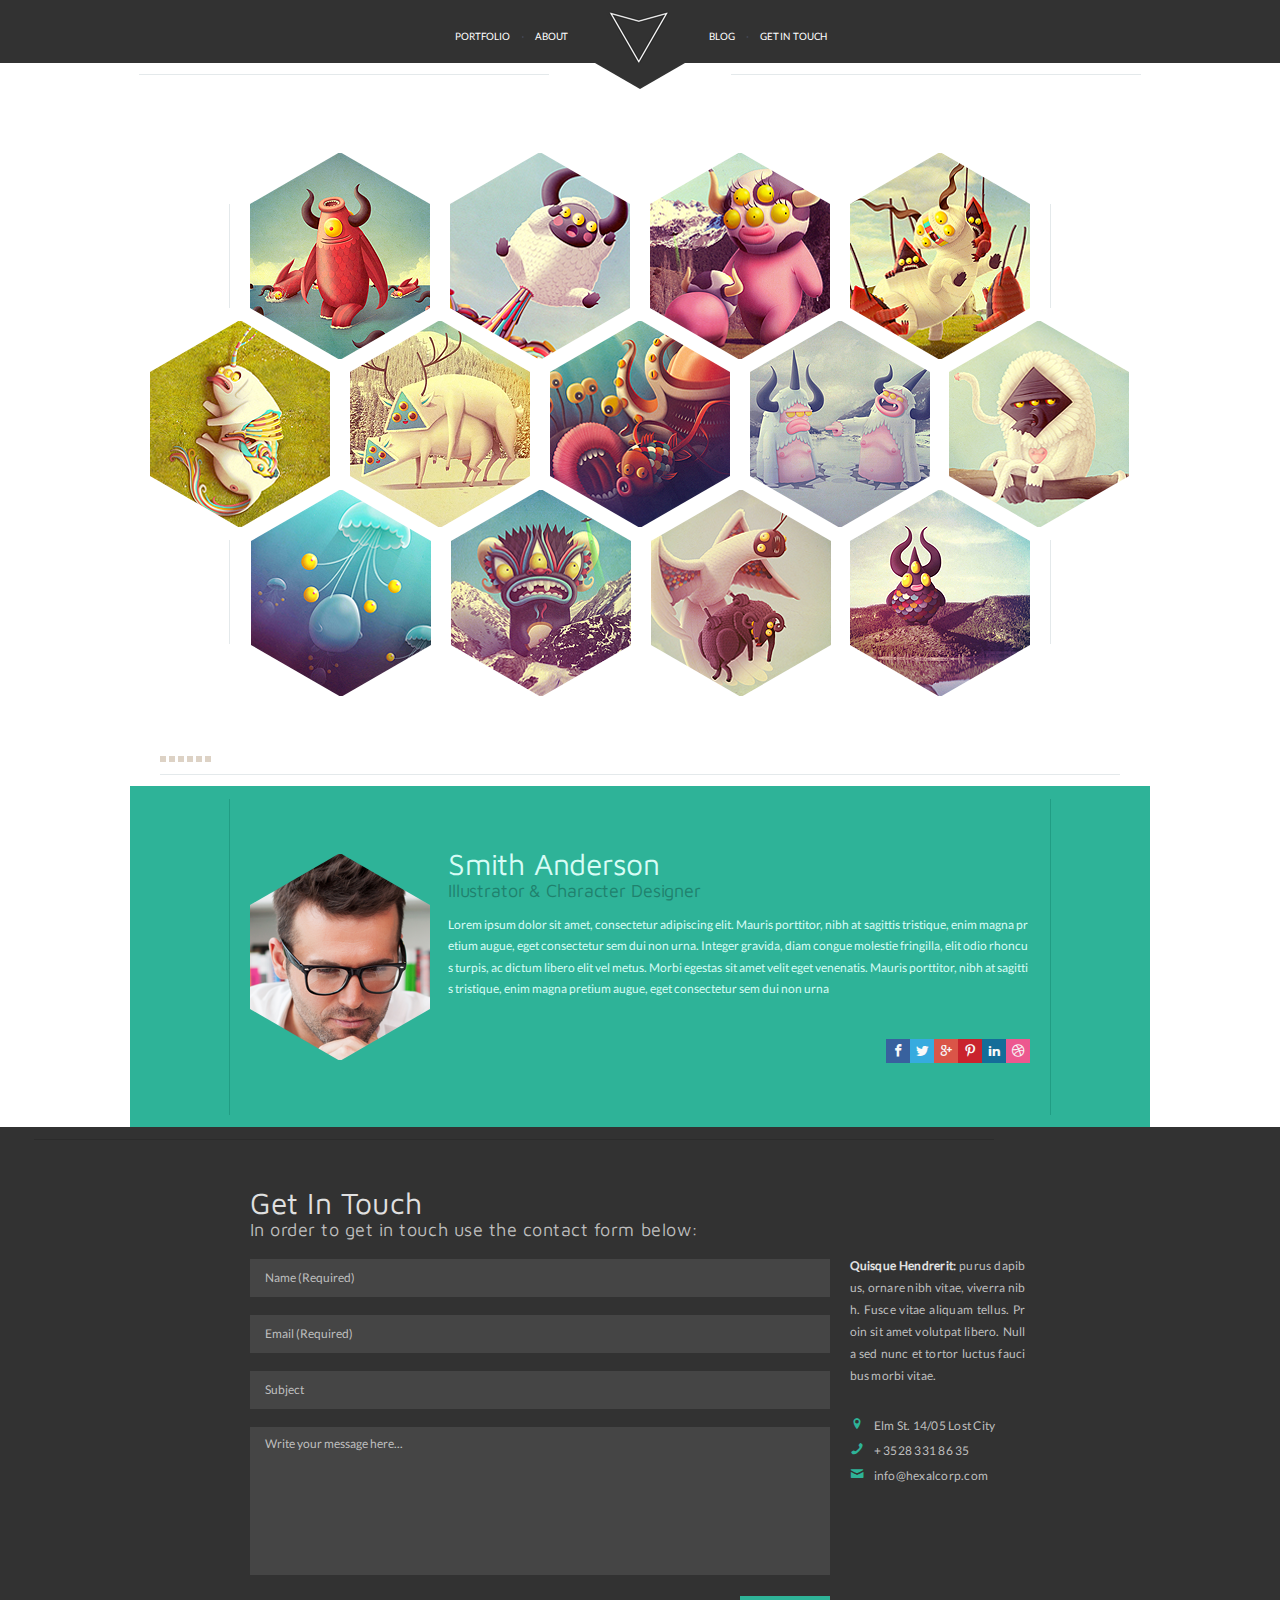
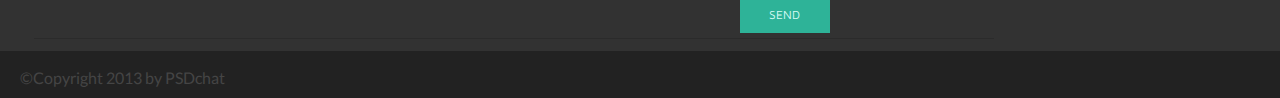
==== commit 52793bf0: "style: Update style of Footer" ====
--- a/index.html
+++ b/index.html
@@ -230,6 +230,10 @@
             </div>
         </div>
     </footer>
+    <div class="copyright">
+        <p>&copy;Copyright 2013 by PSDchat</p>
+    </div>
+
 
 </body>
 
--- a/styles.css
+++ b/styles.css
@@ -303,7 +303,10 @@
     hyphens: auto;
     word-break: break-all;
     text-align: justify;
-    /* letter-spacing: -0.007em; */
+}
+
+article {
+    position: relative;
 }
 
 .col-1,
@@ -395,6 +398,7 @@
 footer {
     background-color: #323232;
     margin-top: -90px;
+    position: relative;
 }
 .feedback {
     font-family: 'MavenPro-Regular', sans-serif;
@@ -455,7 +459,7 @@
  .container-2 {
     display: flex;
     width: 796px;
-    margin: 68px auto;
+    margin: 68px auto 0;
     position: relative;
     padding: 50px 0px 0 15px;
  }
@@ -518,4 +522,35 @@
      color: #2eb398;
      margin-right: 10px;
      font-size: 14px;
- }+ }
+
+ .copyright {
+    background-color: #222222;
+    margin: 0;
+    padding: 2px 20px;
+    color: #454545;
+    font-family: 'Lato-Regular', sans-serif;
+    height: 43px;
+ }
+
+ footer:before {
+     content: '';
+     width: 960px;
+     height: 1px;
+     display: inline-block;
+     background-color: #2b2b2b;
+     position: absolute;
+     top: 12px;
+     left: 34px;
+ }
+
+ footer:after {
+    content: '';
+    width: 960px;
+    height: 1px;
+    display: inline-block;
+    background-color: #2b2b2b;
+    position: absolute;
+    bottom: 12px;
+    left: 34px;
+}